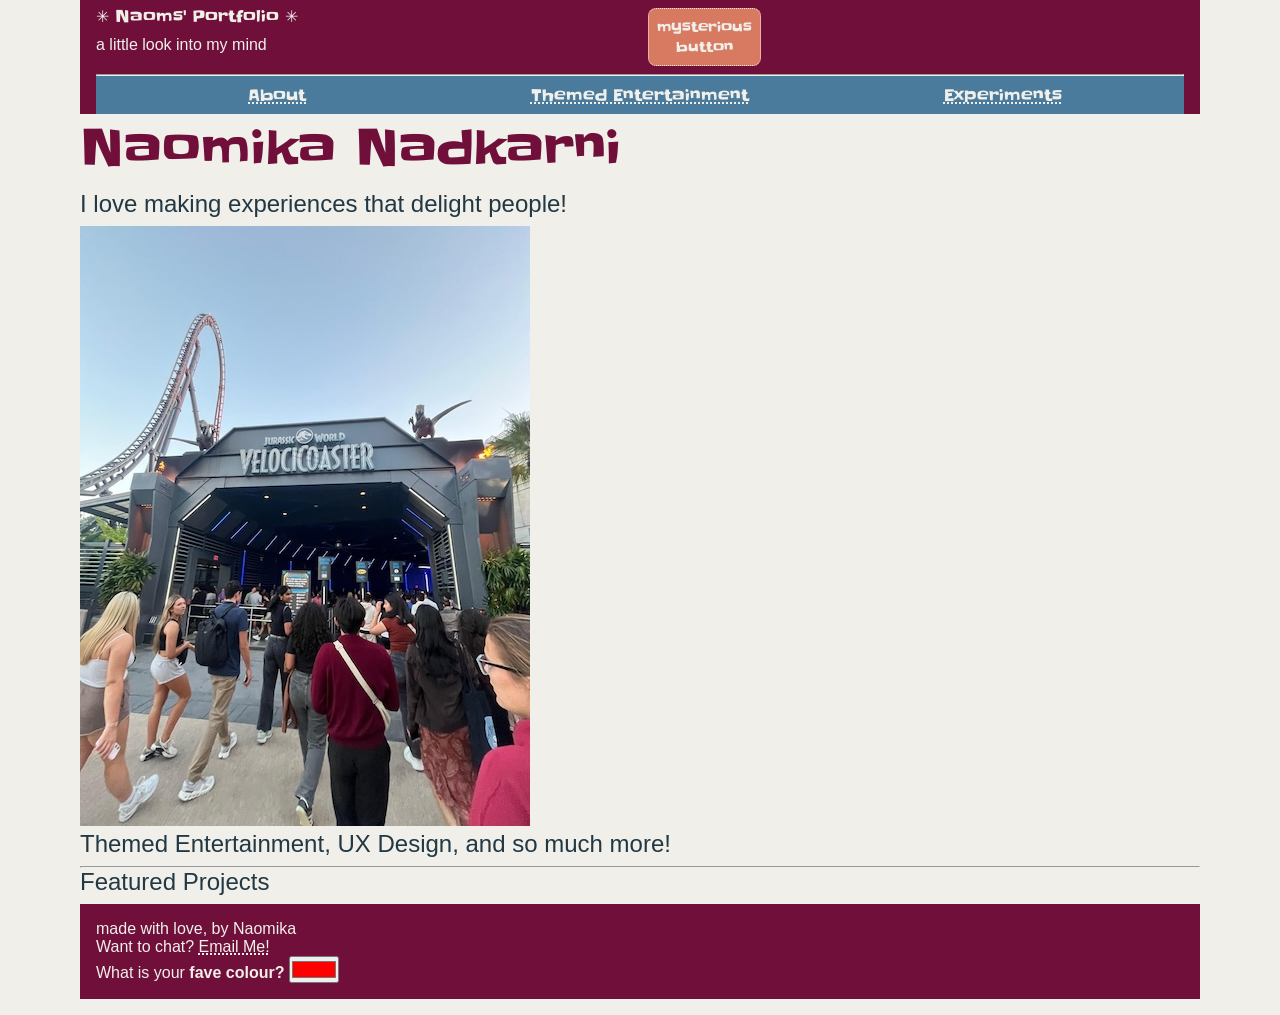
==== index.html @ 16b4834b "setup" ====
<!DOCTYPE html> <!---what type of document is this-->
<!--head and body-->
<!--title is the only required tag in html-->

<html lang = "en">
    <head>
        <meta charset="UTF-8">
        <title>homepage</title>

        <meta name="viewport" content = "width=device-width, initial-scale=1.0">
        <link rel="icon" type="image/png" href="star.png">
        <link rel="stylesheet" href="style.css">
       </head>
    <body>
        <header>
            <title-card>
                <hgroup>
                    <h2><a href="index.html">&#10035 Naoms' Portfolio &#10035</a></h2>
                    <p>a little look into my mind</p>
                </hgroup>
			    <button commandfor="cutePopup" command="show-modal">
                    <label for="cutePopup">mysterious<br>button</label>
			    </button>
            </title-card>
            <hr>
            <nav>
                <a href="about.html">About</a>
                <a href="themed_ent.html">Themed Entertainment</a>
                <a href="experiments.html">Experiments</a>
            </nav>
        </header>
        <main>
        <section>
            <h1>Naomika Nadkarni</h1>
            <h2>I love making experiences that delight people!</h2>
            <picture>
                <source media="(min-width:650px)" srcset="velocicoaster.jpg">
                <img src="wildcat.jpg" alt="Coaster" style="width:auto;">
            </picture>
            <h3>Themed Entertainment, UX Design, and so much more!</h3>
        </section>

        <hr>
        <div>
            <h2>Featured Projects</h2>
        </div>
        </main>
        <footer>
            <p>made with love, by Naomika</p>
            <p>Want to chat? <a href="mailto:naomika.nadkarni@gmail.com">Email Me!</a> </p>
            <form>
                <label for="headcolor">What is your <b>fave colour?</b></label>
                <input type="color" id="headcolor" name="headcolor" value="#ff0000">
            </form>
        </footer>
        
    <dialog id="cutePopup">
		<header>
			<button commandfor="cutePopup" command="close" aria-label="Close">&times;</button>
		</header>
		<section>
            <h2>Hey</h2>
            <form id="musical-form" method="POST">
                <fieldset>
                    <legend>Quick Question</legend>
                        <label for="musical">Favourite Musical:</label>
                            <select name="Favorite Musical" id="musical">
                                <optgroup label ="mainstream">
                                    <option value="deh">Dear Evan Hansen</option>
                                    <option value="ham">Hamilton</option>
                                    <option value="hades">Hadestown</option>
                                </optgroup>
                                <optgroup label ="obscure">
                                    <option value="falsettos"><i>Falsettos</i></option>
                                    <option value="ordinary"><i>Ordinary Days</i></option>
                                    <option value="ntn">Next to Normal</option>
                                </optgroup>
                            </select>
                            <br>
                        <label for="musical2">Another Favourite Musical:</label>
                            <input type="text" id="musical2" name="musical2" list="musicals" placeholder="Type.">
                </fieldset>
            </form>
            <h3>here are some of mine!</h3>
            <ul>
                <li>Falsettos</li>
                <li>Carrie</li>
                <li>Heathers</li>
                <li>Mean Girls</li>
            </ul>
		</section>
		<footer>
			<button commandfor="cutePopup" command="close" class="primary">Done</button>
		</footer>
	</dialog>
    </body>
</html>
---- style.css ----
@import url("root.css");

* {
	margin: 0;
	padding: 0;	
}

body{
	background-color: var(--offwhite);
	font-family: var(--font-family);
	font-weight: 300;
	font-size: 1rem;
	max-width: 70rem;
	margin: 0 auto;
	margin-bottom: 1rem;
}

h1 {
	font-family: var(--heading-font);
	font-weight: 400;
	font-size: 3rem;
	font-style:normal;
	margin-bottom: 0.5rem;
	color: var(--maroon);
}

h2{
	font-family: var(--subheading-font);
	font-weight: 500;
	font-size: 1.5rem;
	font-style: normal;
	margin-bottom: 0.5rem;
	color: var(--offblack);
}

h3{
	font-family: var(--subheading-font);
	font-weight: 300;
	font-size: 1.5rem;
	font-style: normal;
	margin-bottom: 0.5rem;
	color: var(--offblack);
}

header{
	background-color: var(--maroon);
	padding-left: 1rem;
	padding-right: 1rem;
	a{
		text-decoration: none;
		color: var(--offwhite);
		font-family: var(--heading-font);
		font-size: 1rem;
	}
	nav{
		display: grid;
		grid-template-columns: 1fr 1fr 1fr;
		gap: 1em;
		padding: 0.5em;
		text-align: center;
		background-color: var(--blueish);
		text-decoration: underline dotted var(--offwhite) 0.1rem;
	}
	@media (max-width: 600px) {
  		nav {
			display: grid;
    		grid-template-columns: 1fr;
		}
  	}
	p{
		font-family: var(--font-family);
		font-size: 1rem;
		color: var(--offwhite);
	}
}

/* i want the nav bar to have specific styling that is not nescaesarily true for all other links*/
nav>a:hover { 
  	background-color: var(--peach); 
	border-radius: 0.5rem;
  	color: var(--offwhite); 
  	text-decoration: underline dotted var(--offwhite) 0.1rem; 
}


footer{
	background-color: var(--maroon);
	padding: 1rem;
	color: var(--offwhite);
}

/* custom styling for links in my footer, because these will be how to contact me */
footer a{
	text-decoration: underline dotted var(--offwhite) 0.1rem;
	color: var(--paleblue);
	font-size: 1rem;
}

button{
	background-color: var(--peach);
	border: dotted 0.1rem var(--offwhite);
	border-radius: 0.5rem;
	padding: 0.5rem;
	margin: 0.5rem;
	font-family: var(--heading-font);
	font-size: 0.875rem;
	color: var(--offwhite);
	justify-self: start; 
}

button:focus{
	color: var(--maroon);
}

button:hover{	
	background-color: var(--darkpeach);
	border-color: var(--maroon);
}

title-card{
	display: grid;
	grid-template-columns: 1fr 1fr;
}

dialog{
	margin:auto 0;
	max-width: fit-content;
	h2{
		font-family: var(--heading-font);
	}
	fieldset{
		background-color: var(--paleblue);
	}
}
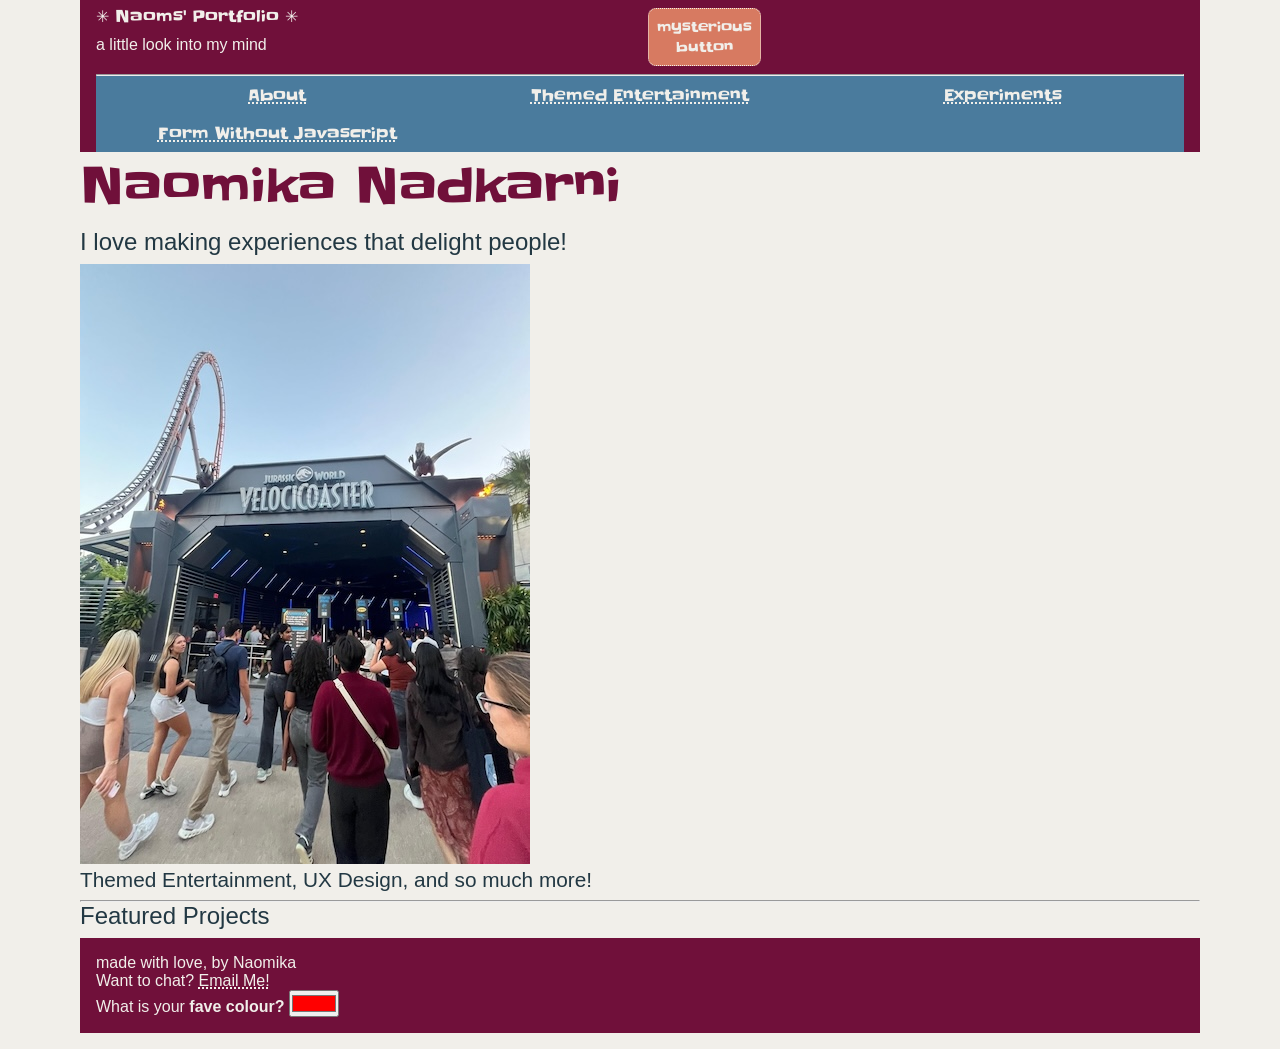
==== commit 22b83602: "added to nav" ====
--- a/index.html
+++ b/index.html
@@ -27,6 +27,7 @@
                 <a href="about.html">About</a>
                 <a href="themed_ent.html">Themed Entertainment</a>
                 <a href="experiments.html">Experiments</a>
+                <a href="form-no-js.html">Form Without Javascript</a>
             </nav>
         </header>
         <main>
--- a/style.css
+++ b/style.css
@@ -6,6 +6,7 @@
 }
 
 body{
+	color:black;
 	background-color: var(--offwhite);
 	font-family: var(--font-family);
 	font-weight: 300;
@@ -13,6 +14,7 @@
 	max-width: 70rem;
 	margin: 0 auto;
 	margin-bottom: 1rem;
+	line-height: normal;
 }
 
 h1 {
@@ -36,7 +38,7 @@
 h3{
 	font-family: var(--subheading-font);
 	font-weight: 300;
-	font-size: 1.5rem;
+	font-size: 1.3rem;
 	font-style: normal;
 	margin-bottom: 0.5rem;
 	color: var(--offblack);
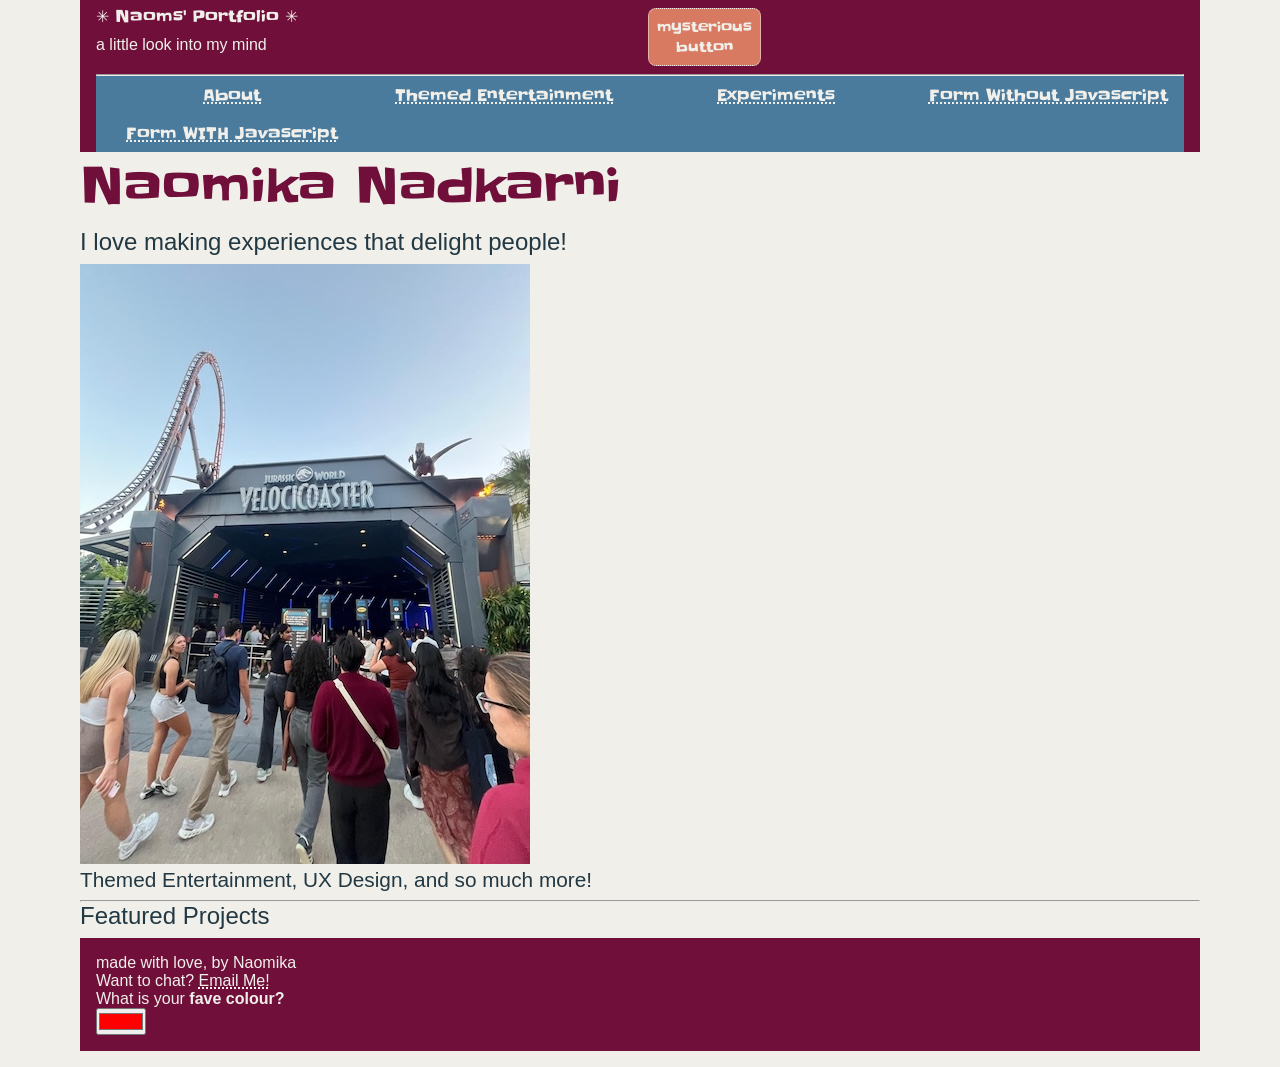
==== commit 1bc84b98: "jwkedfsa" ====
--- a/index.html
+++ b/index.html
@@ -28,6 +28,7 @@
                 <a href="themed_ent.html">Themed Entertainment</a>
                 <a href="experiments.html">Experiments</a>
                 <a href="form-no-js.html">Form Without Javascript</a>
+                <a href="form-with-js.html">Form WITH Javascript</a>
             </nav>
         </header>
         <main>
--- a/style.css
+++ b/style.css
@@ -56,7 +56,7 @@
 	}
 	nav{
 		display: grid;
-		grid-template-columns: 1fr 1fr 1fr;
+		grid-template-columns: 1fr 1fr 1fr 1fr;
 		gap: 1em;
 		padding: 0.5em;
 		text-align: center;
@@ -133,4 +133,35 @@
 	fieldset{
 		background-color: var(--paleblue);
 	}
-}+}
+form{
+	display:grid;
+}
+
+form-field{
+	display:grid;
+	gap: 0.25rem;
+	grid-template-rows: 1fr;
+	input{
+		width: 40ch;
+	}
+}
+
+textarea{
+	width: 40ch;
+}
+
+input:required{
+	border: solid 1px black;
+}
+
+input:user-invalid, textarea:user-invalid {
+  border: 1px dashed var(--darkpeach);
+  background-color: var(--palepink);
+}
+
+input:user-valid, textarea:user-valid{
+	border: solid 1px var(--blueish);
+}
+
+
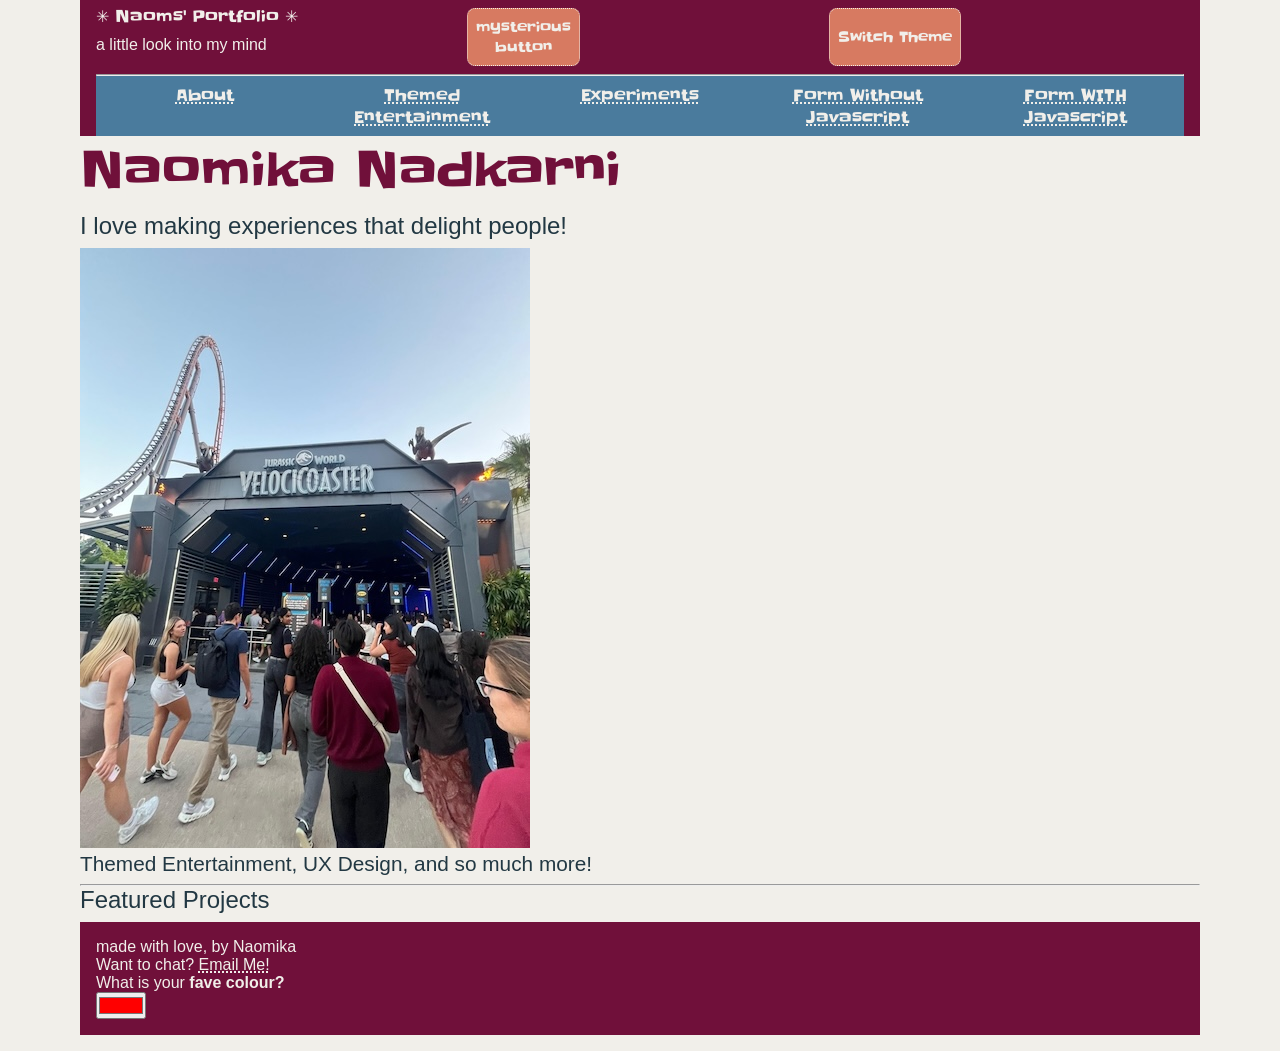
==== commit 91a01288: "enhancing toggle" ====
--- a/index.html
+++ b/index.html
@@ -10,6 +10,7 @@
         <meta name="viewport" content = "width=device-width, initial-scale=1.0">
         <link rel="icon" type="image/png" href="star.png">
         <link rel="stylesheet" href="style.css">
+        <script src="theme.js" defer></script>
        </head>
     <body>
         <header>
@@ -21,6 +22,7 @@
 			    <button commandfor="cutePopup" command="show-modal">
                     <label for="cutePopup">mysterious<br>button</label>
 			    </button>
+                <button id="toggle-theme" type="button" hidden>Switch Theme</button>
             </title-card>
             <hr>
             <nav>
--- a/style.css
+++ b/style.css
@@ -4,6 +4,22 @@
 	margin: 0;
 	padding: 0;	
 }
+
+[data-theme="spooky"] body {
+	background-color: var(--offblack);
+	color: var(--offwhite);
+}
+[data-theme="spooky"] h1{
+	color: var(--offwhite);
+}
+
+[data-theme="spooky"] button{
+	background-color: var(--offwhite);
+	color:var(--maroon);
+}
+
+
+
 
 body{
 	color:black;
@@ -56,7 +72,7 @@
 	}
 	nav{
 		display: grid;
-		grid-template-columns: 1fr 1fr 1fr 1fr;
+		grid-template-columns: 1fr 1fr 1fr 1fr 1fr;
 		gap: 1em;
 		padding: 0.5em;
 		text-align: center;
@@ -121,7 +137,7 @@
 
 title-card{
 	display: grid;
-	grid-template-columns: 1fr 1fr;
+	grid-template-columns: 1fr 1fr 1fr;
 }
 
 dialog{
@@ -164,4 +180,9 @@
 	border: solid 1px var(--blueish);
 }
 
+output{
+	font-size: 0.7em;
+	font-style:italic;
+}
 
+
